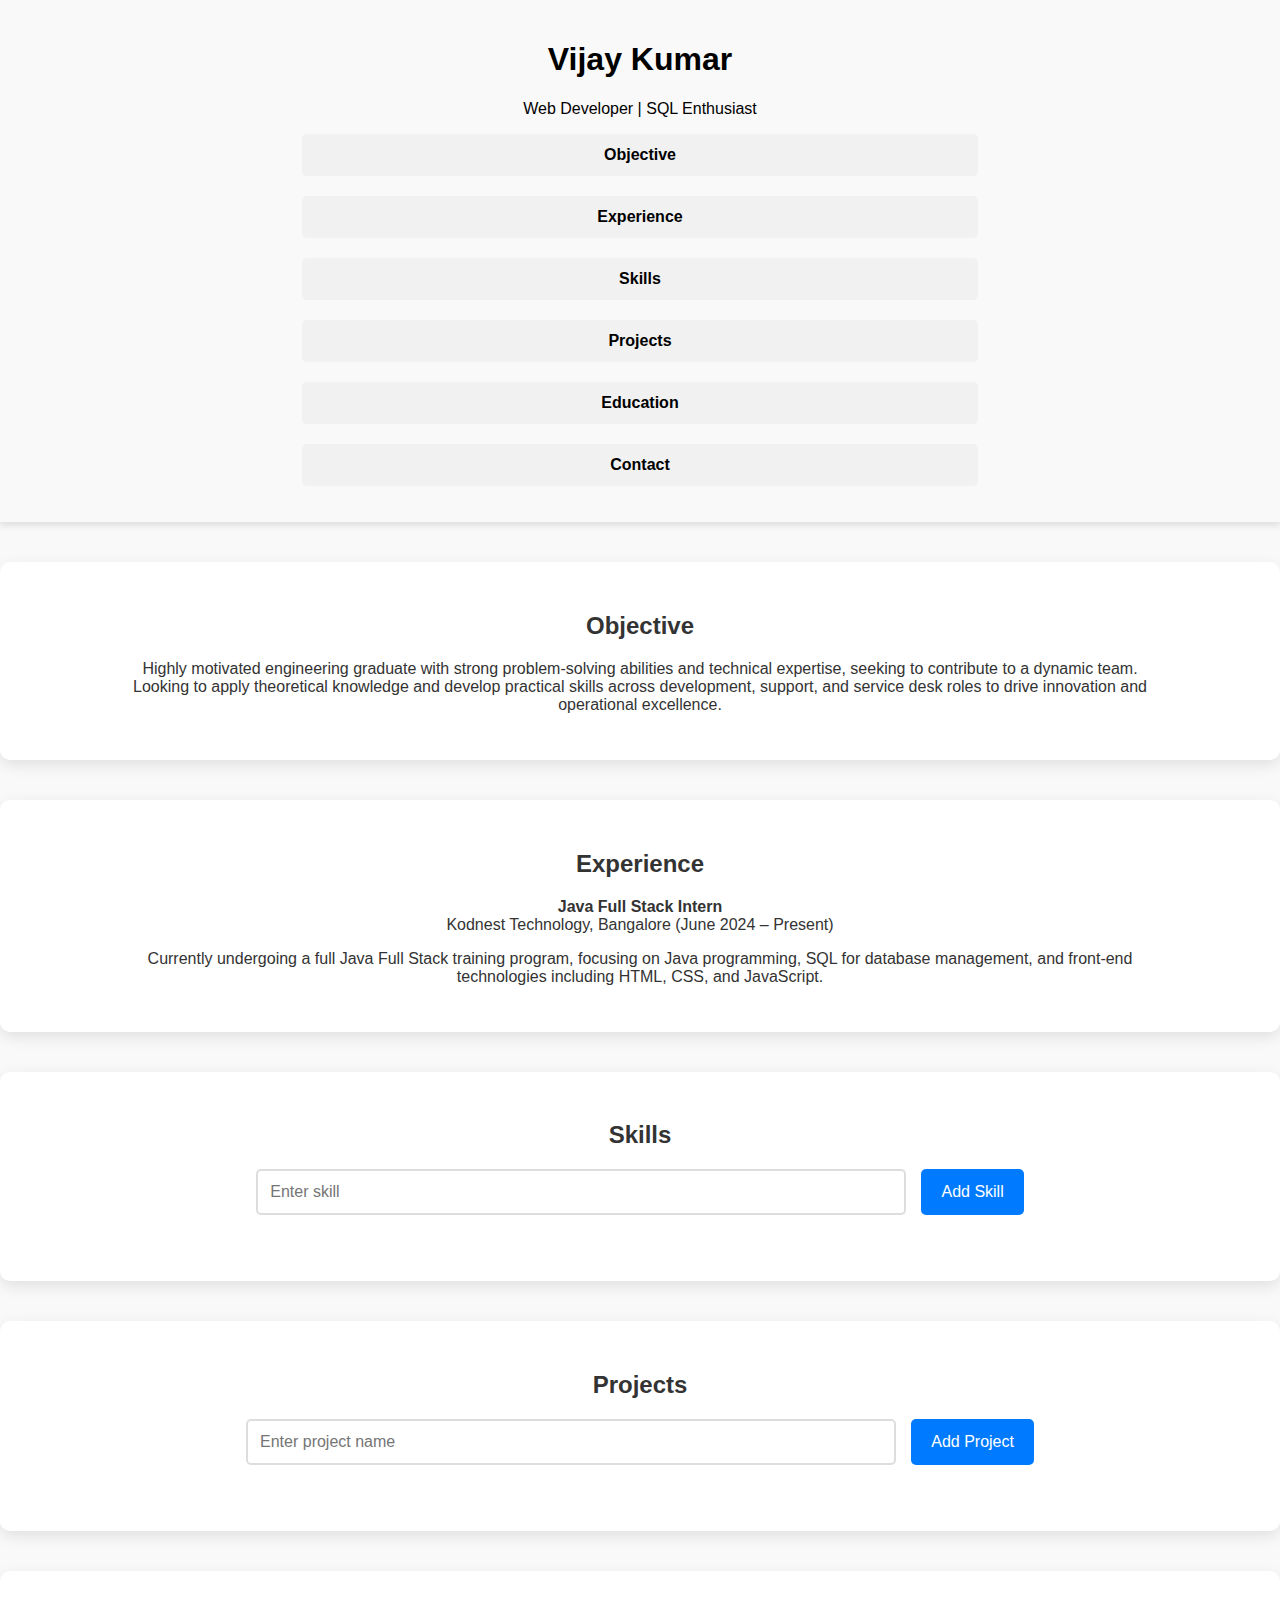
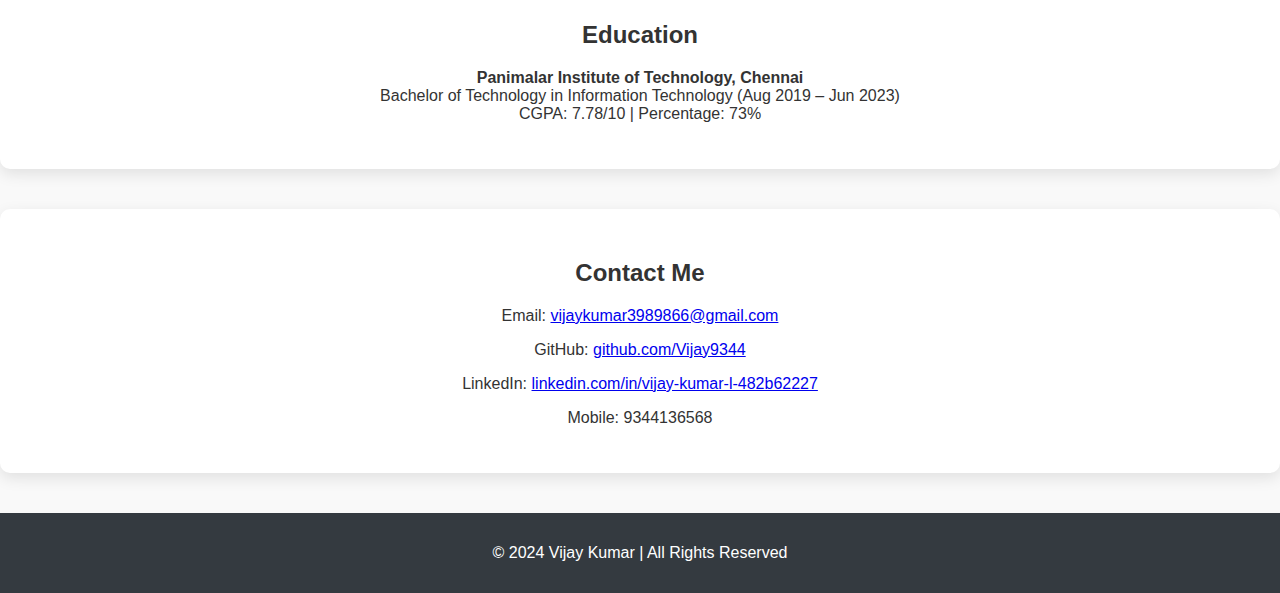
==== index.html @ ae237484 "Update and rename HTML.html to index.html" ====
<!DOCTYPE html>
<html lang="en">
<head>
    <meta charset="UTF-8">
    <meta name="viewport" content="width=device-width, initial-scale=1.0">
    <title>Vijay Kumar - Portfolio</title>
    <link rel="stylesheet" href="style.css">
    <script src="script.js"></script>
</head>
<body>
    <header>
        <div class="container">
            <h1>Vijay Kumar</h1>
            <p>Web Developer | SQL Enthusiast</p>
            <nav>
                <ul>
                    <li><a href="#objective">Objective</a></li>
                    <li><a href="#experience">Experience</a></li>
                    <li><a href="#skills">Skills</a></li>
                    <li><a href="#projects">Projects</a></li>
                    <li><a href="#education">Education</a></li>
                    <li><a href="#contact">Contact</a></li>
                </ul>
            </nav>
        </div>
    </header>

    <section id="objective" class="section">
        <div class="container">
            <h2>Objective</h2>
            <p>Highly motivated engineering graduate with strong problem-solving abilities and technical expertise,
               seeking to contribute to a dynamic team. Looking to apply theoretical knowledge and develop practical skills
               across development, support, and service desk roles to drive innovation and operational excellence.</p>
        </div>
    </section>

    <section id="experience" class="section">
        <div class="container">
            <h2>Experience</h2>
            <p><strong>Java Full Stack Intern</strong><br>
            Kodnest Technology, Bangalore (June 2024 – Present)</p>
            <p>Currently undergoing a full Java Full Stack training program, focusing on Java programming, SQL for database
               management, and front-end technologies including HTML, CSS, and JavaScript.</p>
        </div>
    </section>

    <section id="skills" class="section">
        <div class="container">
            <h2>Skills</h2>
            <div class="input-container">
                <input type="text" id="skillName" placeholder="Enter skill">
                <button onclick="addSkill()">Add Skill</button>
            </div>
            <ul id="skillList"></ul>
        </div>
    </section>

    <section id="projects" class="section">
        <div class="container">
            <h2>Projects</h2>
            <div class="input-container">
                <input type="text" id="projectName" placeholder="Enter project name">
                <button onclick="addProject()">Add Project</button>
            </div>
            <ul id="projectList"></ul>
        </div>
    </section>

    <section id="education" class="section">
        <div class="container">
            <h2>Education</h2>
            <p><strong>Panimalar Institute of Technology, Chennai</strong><br>
               Bachelor of Technology in Information Technology (Aug 2019 – Jun 2023)<br>
               CGPA: 7.78/10 | Percentage: 73%</p>
        </div>
    </section>

    <section id="contact" class="section">
        <div class="container">
            <h2>Contact Me</h2>
            <p>Email: <a href="mailto:vijaykumar3989866@gmail.com">vijaykumar3989866@gmail.com</a></p>
            <p>GitHub: <a href="https://github.com/Vijay9344" target="_blank">github.com/Vijay9344</a></p>
            <p>LinkedIn: <a href="https://linkedin.com/in/vijay-kumar-l-482b62227" target="_blank">linkedin.com/in/vijay-kumar-l-482b62227</a></p>
            <p>Mobile: 9344136568</p>
        </div>
    </section>

    <footer>
        <div class="container">
            <p>© 2024 Vijay Kumar | All Rights Reserved</p>
        </div>
    </footer>

    <script src="script.js"></script>
</body>
</html>
---- style.css ----
body {
  font-family: 'Poppins', sans-serif;
  margin: 0;
  padding: 0;
  background-color: #f9f9f9;
  color: #333;
}

.container {
  width: 85%;
  margin: auto;
  max-width: 1200px;
}

/* Header */
header {
  background-image: url(bg.jpg);
  background-size: cover;
  color: black;
  padding: 20px 0;
  text-align: center;
  box-shadow: 0 4px 6px rgba(0, 0, 0, 0.1);
}

nav ul {
  list-style: none;
  padding: 0;
  display: flex;
  justify-content: center;
  gap: 20px;
}

nav ul li {
  display: inline;
}

nav ul li a {
  color: black;
  text-decoration: none;
  font-weight: bold;
  transition: 0.3s;
  padding: 10px 15px;
  border-radius: 5px;
}

nav ul li a:hover {
  background: rgba(255, 255, 255, 0.2);
}

/* Sections */
.section {
  background: white;
  margin: 40px auto;
  padding: 30px;
  border-radius: 10px;
  box-shadow: 0px 5px 15px rgba(0, 0, 0, 0.1);
  text-align: center;
  transition: transform 0.3s ease-in-out;
}

.section:hover {
  transform: translateY(-5px);
}

/* Input & Buttons */
.input-container {
  display: flex;
  justify-content: center;
  gap: 15px;
  margin-bottom: 20px;
}

input {
  padding: 12px;
  border: 2px solid #ddd;
  border-radius: 5px;
  width: 60%;
  font-size: 16px;
}

button {
  padding: 12px 20px;
  border: none;
  border-radius: 5px;
  background: #007bff;
  color: white;
  font-size: 16px;
  cursor: pointer;
}

button:hover {
  background: #0056b3;
}

/* List Items */
ul {
  list-style: none;
  padding: 0;
  display: flex;
  flex-direction: column;
  align-items: center;
  gap: 10px;
}

li {
  background: #f1f1f1;
  padding: 12px;
  width: 60%;
  border-radius: 5px;
  display: flex;
  justify-content: space-between;
  align-items: center;
  transition: width 2s;
}

li:hover {
  background: #e9ecef;
  width: 80%;
}

.edit-btn {
  background: #ffc107;
  padding: 6px 10px;
  border-radius: 5px;
  cursor: pointer;
  transition: none;
}

.edit-btn:hover {
  background: #e0a800;
}

.delete-btn {
  background: #dc3545;
  color: white;
  padding: 6px 10px;
  border-radius: 5px;
  cursor: pointer;
  transition: none;
}

.delete-btn:hover {
  background: #c82333;
}

/* Footer */
footer {
  background: #343a40;
  color: white;
  text-align: center;
  padding: 15px;
  margin-top: 30px;
}
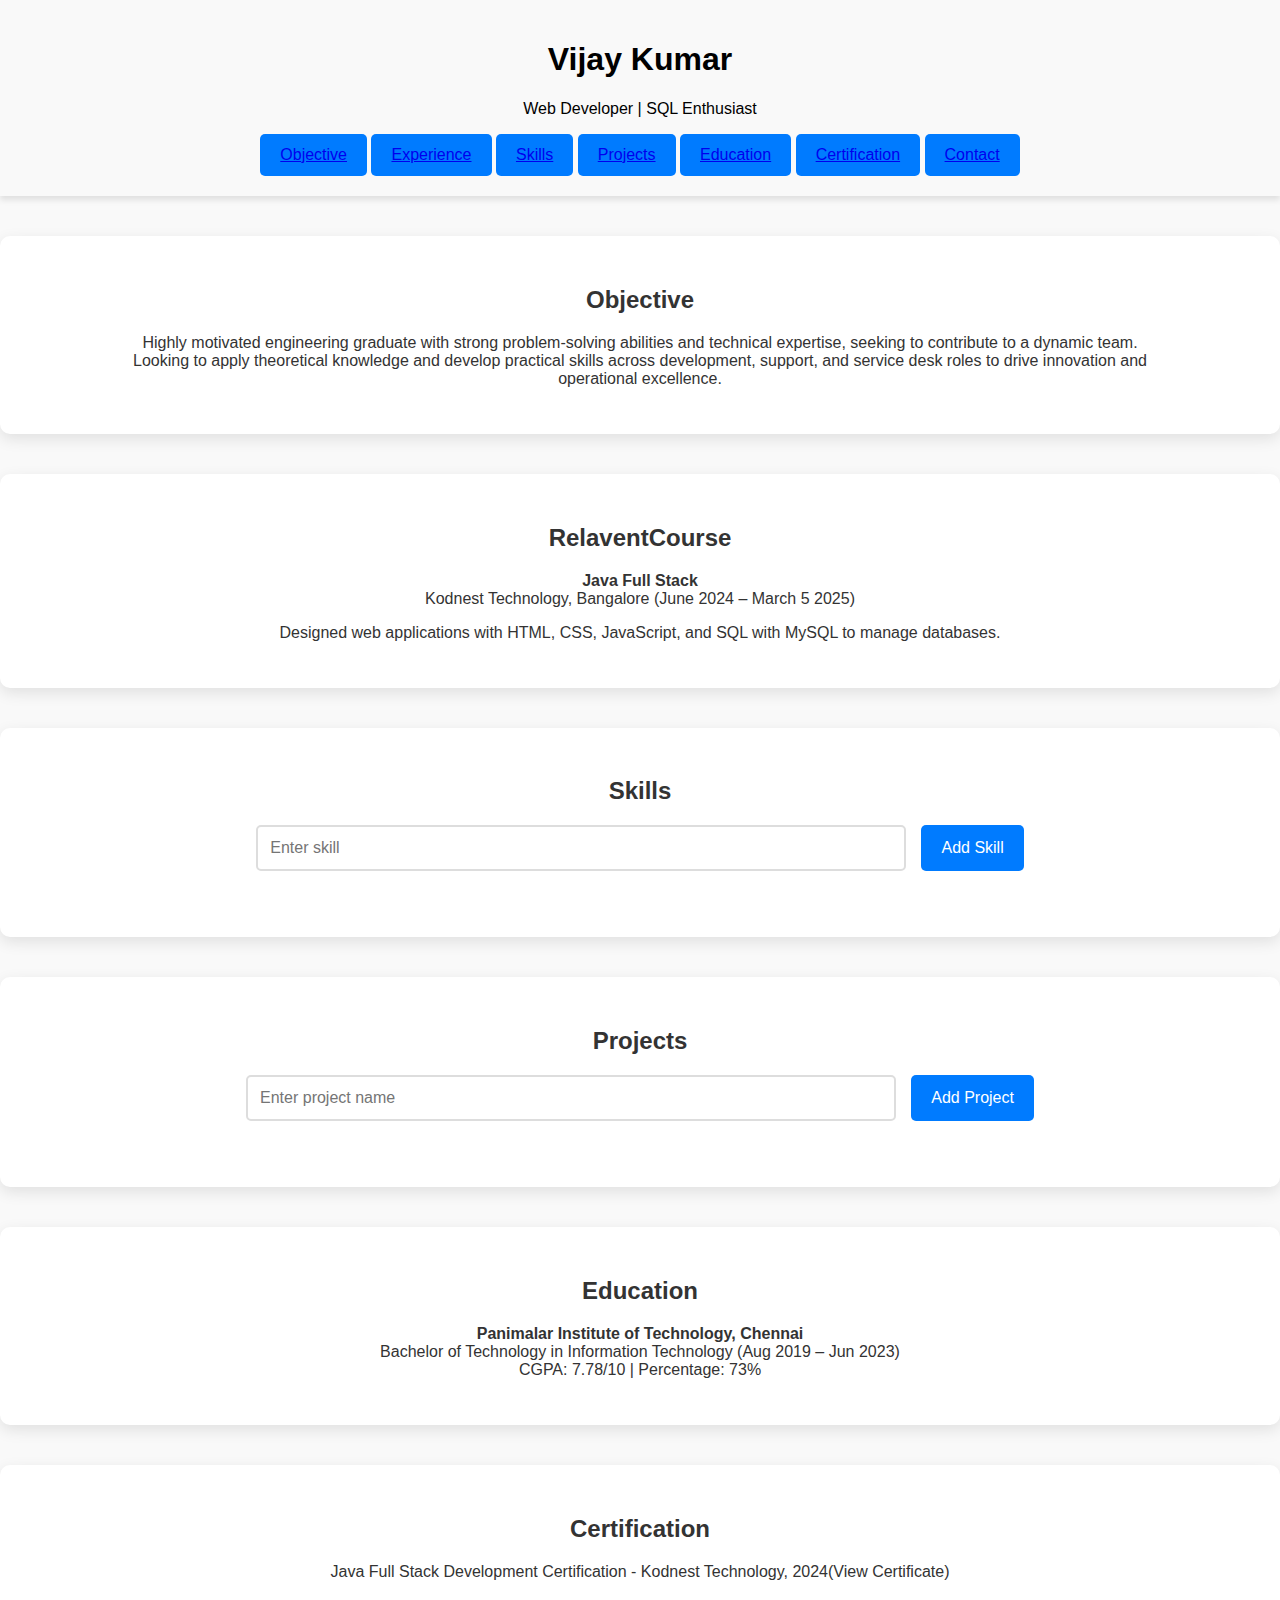
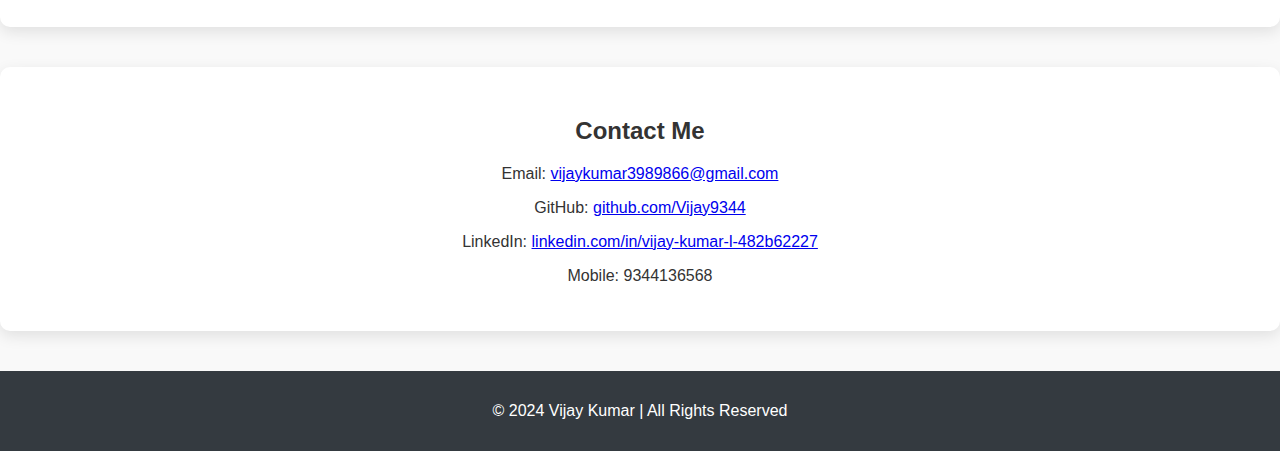
==== commit 92d05d32: "Update index.html" ====
--- a/index.html
+++ b/index.html
@@ -13,14 +13,15 @@
             <h1>Vijay Kumar</h1>
             <p>Web Developer | SQL Enthusiast</p>
             <nav>
-                <ul>
-                    <li><a href="#objective">Objective</a></li>
-                    <li><a href="#experience">Experience</a></li>
-                    <li><a href="#skills">Skills</a></li>
-                    <li><a href="#projects">Projects</a></li>
-                    <li><a href="#education">Education</a></li>
-                    <li><a href="#contact">Contact</a></li>
-                </ul>
+            
+                    <button><a href="#objective">Objective</a></button>
+                    <button><a href="#experience">Experience</a></button>
+                    <button><a href="#skills">Skills</a></button>
+                    <button><a href="#projects">Projects</a></button>
+                    <button><a href="#education">Education</a></button>
+                    <button><a href="#certificate">Certification</a></button>
+                    <button><a href="#contact">Contact</a></button>
+    
             </nav>
         </div>
     </header>
@@ -36,11 +37,11 @@
 
     <section id="experience" class="section">
         <div class="container">
-            <h2>Experience</h2>
-            <p><strong>Java Full Stack Intern</strong><br>
-            Kodnest Technology, Bangalore (June 2024 – Present)</p>
-            <p>Currently undergoing a full Java Full Stack training program, focusing on Java programming, SQL for database
-               management, and front-end technologies including HTML, CSS, and JavaScript.</p>
+            <h2>RelaventCourse</h2>
+            <p><strong>Java Full Stack</strong><br>
+            Kodnest Technology, Bangalore (June 2024 – March 5 2025)</p>
+            <p>Designed web applications with HTML, CSS, JavaScript, and SQL with MySQL to manage 
+            databases.</p>
         </div>
     </section>
 
@@ -74,6 +75,17 @@
                CGPA: 7.78/10 | Percentage: 73%</p>
         </div>
     </section>
+    <section id = "certificate" class = "section">
+        <div class="container">
+            <h2>Certification</h2>
+            <p>Java Full Stack Development Certification - Kodnest Technology, 2024(View Certificate)
+            </p>
+            <object class="pdf">
+                <data value="D:\Backup\Documents\Certificates\Kodnest_certificate.pdf" width="800"
+                height="500"></data>
+            </object>
+        </div>
+    </section>
 
     <section id="contact" class="section">
         <div class="container">
